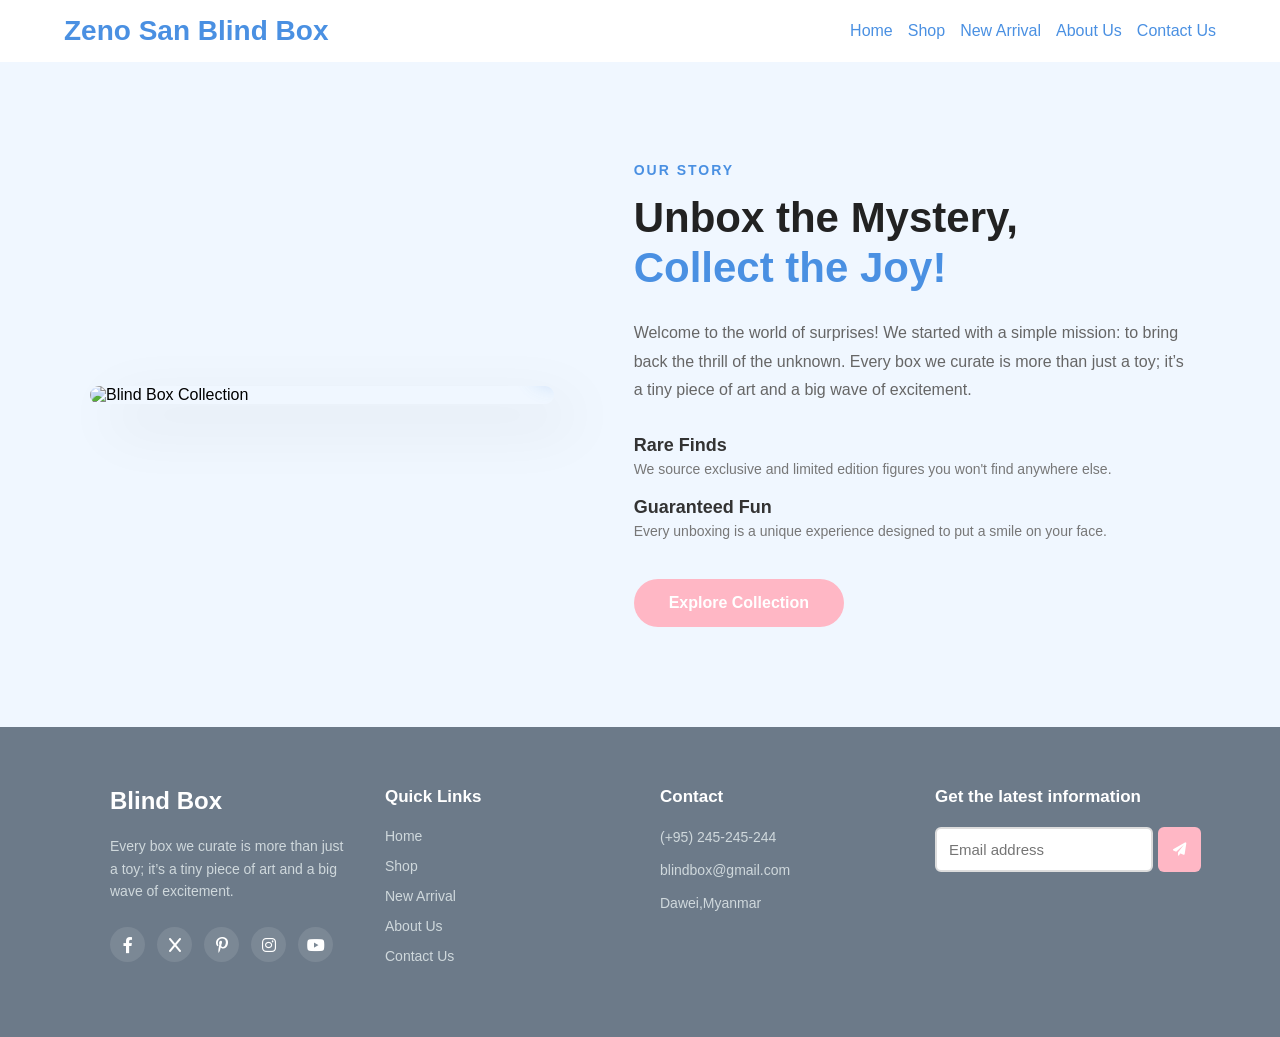
==== about.html @ f90de1c8 "Add files via upload" ====
<!DOCTYPE html>
<html lang="en">
<head>
    <meta charset="UTF-8">
    <meta name="viewport" content="width=device-width, initial-scale=1.0">
    <title>Blind Box | Home</title>
    <link rel="stylesheet" href="style.css">
    <link rel="icon" href="./image/car logo.png">
     <link rel="stylesheet" href="https://cdnjs.cloudflare.com/ajax/libs/font-awesome/6.0.0/css/all.min.css">
</head>
<body>
    <header>
          <div class="logo">Zeno San <span>Blind Box</span></div>
        <nav>
            <a href="index.html">Home</a>
            <a href="shop.html">Shop</a>
            <a href="new-arrival.html">New Arrival</a>
            <a href="about.html">About Us</a>
            <a href="contact.html">Contact Us</a>
        </nav>
    </header>
   
<section id="about">
    <div class="about-container">
        <div class="about-image">
            <div class="image-wrapper">
                <img src="./image/Yooki v10 photo.jpg" alt="Blind Box Collection">
                <div class="experience-badge">
                </div>
            </div>
        </div>

        <div class="about-content">
            <p class="about-subtitle">OUR STORY</p>
            <h2>Unbox the Mystery, <br><span>Collect the Joy!</span></h2>
            
            <p class="about-description">
                Welcome to the world of surprises! We started with a simple mission: to bring back the thrill of the unknown. Every box we curate is more than just a toy; it’s a tiny piece of art and a big wave of excitement.
            </p>

            <div class="about-features">
                <div class="feature-item">
                    <div class="feature-text">
                        <h4>Rare Finds</h4>
                        <p>We source exclusive and limited edition figures you won't find anywhere else.</p>
                    </div>
                </div>
                <div class="feature-item">
                    <div class="feature-text">
                        <h4>Guaranteed Fun</h4>
                        <p>Every unboxing is a unique experience designed to put a smile on your face.</p>
                    </div>
                </div>
            </div>

            <a href="shop.html" class="about-btn">Explore Collection</a>
        </div>
    </div>
</section>

  <footer id="footer">
    <div class="footer-container">
        <div class="footer-col brand-col">
            <div class="footer-logo">
                <span class="logo-text">Blind Box</span>
            </div>
            <p class="brand-desc">
                Every box we curate is more than just a toy; it’s a tiny piece of art and a big wave of excitement.
            </p>
            <div class="social-links">
              <a href="https://www.facebook.com/"><i class="fab fa-facebook-f"></i></a>
                <a href="https://x.com/?lang=en-sg"><i class="fab fa-x"></i></a>
                <a href="https://www.pinterest.com/"><i class="fab fa-pinterest-p"></i></a>
                <a href="http://instagram.com/"><i class="fab fa-instagram"></i></a>
                <a href="https://www.youtube.com/"><i class="fab fa-youtube"></i></a>
            </div>
        </div>

        <div class="footer-col">
            <h4>Quick Links</h4>
            <ul>
            <li><a href="index.html">Home</a></li>
            <li><a href="shop.html">Shop</a></li>
            <li><a href="new-arrival.html">New Arrival</a></li>
            <li><a href="about.html">About Us</a></li>
            <li><a href="contact.html">Contact Us</a></li>
            </ul>
        </div>

        <div class="footer-col">
            <h4>Contact</h4>
            <ul class="contact-info">
                <li>(+95) 245-245-244</li>
                <li>blindbox@gmail.com</li>
                <li>Dawei,Myanmar</li>
            </ul>
        </div>

        <div class="footer-col">
            <h4>Get the latest information</h4>
           
                <form action="#confirm-box4" class="confirm-box4-noti newsletter-form">
                <input type="email" placeholder="Email address" required>
                <button type="submit" class="order-btn4"><i class="fas fa-paper-plane"></i></button>
                  </form>
           
            </div>
    </div>
     </footer>


    
    <div id="confirm-box4" class="modal-overlay4">
    <div class="modal-content4">
        <h3>Message Received!</h3>
        <p>Thank you for choosing Zeno San Blind Box.</p>
        <a href="#" class="close-btn4">OK</a>
    </div>
</div>
</body>
</html>
---- style.css ----
*{margin:0;padding:0;box-sizing:border-box;font-family:Arial,sans-serif;scroll-behavior:smooth;}
body{background:#f0f7ff;}
a{text-decoration:none;color:white;}

/* Header */
header{
    display:flex;
    justify-content:space-between;
    align-items:center;
    padding:15px 5%;
    background:#ffffff;
    position:sticky;
    top:0;
    z-index:1000;
    width: 100%;
}
.logo{color:#4a90e2;font-size:28px;font-weight:bold;}

nav{
    display: flex;
    gap: 15px;
}
nav a{
    margin-left:0;
    font-size:16px;
    color:#4a90e2;
    white-space: nowrap;
}
nav a:hover{color: #ff85a2;}


/* Home page -------------------------*/
.hero {
    height: 80vh;
    background: linear-gradient(rgba(0,0,0,0.5), rgba(0,0,0,0.5)), 
                url(./image/bg.jpg);
    background-size: cover;
    background-position: center;
    
    display: flex;
    align-items: center;
    justify-content: center;
    text-align: center;
    color: #fff;
    width: 100%;
}

.hero-content h1 {
    font-size: 50px;
    margin-bottom: 20px;
}

.btn {
    display: inline-block;
    padding: 12px 30px;
    background: #ff4757;
    color: #fff;
    text-decoration: none;
    border-radius: 25px;
    margin-top: 20px;
    transition: 0.3s;
}

.btn:hover {
    background: #ff6b81;
}

/* Footer page------------------------------------------- */
.footer-bottom {
    text-align: center;
    padding: 30px;
    background: #1565c0;
    color: #fff;
    margin-top: 20px;
}
#footer {
    background: #6c7a89;
    color: #ffffff;
    padding: 60px 20px;
    font-family: 'Arial', sans-serif;
    width: 100%;
    box-sizing: border-box;
}

.footer-container {
    max-width: 1100px;
    margin:0 auto;
    display: flex;
    flex-wrap: wrap; 
    gap: 40px;
    justify-content: space-between;
    padding: 0 20px;
}

.footer-col {
    flex: 1;
    min-width: 200px;
}

.footer-logo {
    display: flex;
    align-items: center;
    gap: 10px;
    margin-bottom: 20px;
}

.logo-text {
    font-size: 24px;
    font-weight: bold;
}

.brand-desc {
    font-size: 14px;
    line-height: 1.6;
    color: #cfd8dc;
    margin-bottom: 25px;
}

.social-links {
    display: flex;
    gap: 12px;
}

.social-links a {
    width: 35px;
    height: 35px;
    background: rgba(255, 255, 255, 0.1);
    border-radius: 50%;
    display: flex;
    align-items: center;
    justify-content: center;
    color: white;
    text-decoration: none;
    transition: 0.3s;
}

.social-links a:hover {
    background:#f48fb1;
}

.footer-col h4 {
    font-size: 17px;
    margin-bottom: 20px;
    font-weight: 600;
}

.footer-col ul {
    list-style: none;
    padding: 0;
}

.footer-col ul li {
    margin-bottom: 12px;
}

.footer-col ul li a {
    color: #cfd8dc;
    text-decoration: none;
    font-size: 14px;
    transition: 0.3s;
}

.footer-col ul li a:hover {
    color:#f48fb1;
}

.contact-info li {
    font-size: 14px;
    color: #cfd8dc;
    line-height: 1.5;
}







/* shop-page-------------------------- */
.section-title {
    text-align: center;
    margin: 50px 0;
    font-size: 36px;
    font-family: 'Times New Roman', Times, serif;
    position: relative;
}


.section-title::after {
    content: '';
    width: 60px;
    height: 3px;
    position: absolute;
    bottom: -10px;
    left: 50%;
    transform: translateX(-50%);
}

.product-grid {
    display: grid;
    grid-template-columns: repeat(4,1fr);
    gap: 30px;
    padding: 0 8%;
    margin-bottom: 50px;
    align-items: stretch;
}

.product-card {
    background: #b2ebf2;
    padding: 25px;
    border-radius: 20px;
    text-align: center;
    box-shadow: 0 10px 20px rgba(0,0,0,0.05);
    transition: all 0.4s cubic-bezier(0.175, 0.885, 0.32, 1.275);
    display: flex;
    flex-direction: column;
    justify-content: space-between;
     border: 1px solid transparent;
}

.product-card:hover {
    transform: translateY(-10px);
    box-shadow: 0 20px 40px rgba(0,0,0,0.1);
    border-color: #4a90e2;
}

.product-card img {
    width: 100%;
    height: 250px;
    object-fit: cover;
    border-radius: 15px;
    margin-bottom: 20px;
    background-color: #f8f8f8;
}

.product-card h3 {
    font-size: 1.2rem;
    color: #1a1a1a;
    margin-bottom: 10px;
    min-height: 50px;
}

.product-card p {
    font-weight: 700;
     color: #555;
    font-size: 1.1rem;
    margin-bottom: 20px;
}

.add-to-cart {
    width: 100%;
    border: none;
    background: #ffb7c5;
    color: #fff;
    padding: 12px;
    border-radius: 10px;
    cursor: pointer;
    font-weight: 600;
    transition: 0.3s;
    margin-top: auto;
}

.add-to-cart:hover {
    background: #f48fb1;
    box-shadow: 0 5px 15px rgba(255, 71, 87, 0.3);
}

.add-to-cart-btn {
    display: block;
    width: 100%;
     background: #ffb7c5;
    color: #ffffff !important;
    padding: 12px;
    border-radius: 10px;
    text-decoration: none;
    font-weight: 600;
    text-align: center;
    transition: 0.3s ease;
    margin-top: auto;
}

.add-to-cart-btn:hover {
    background: #f48fb1;
    transform: translateY(-3px);
    box-shadow: 0 5px 15px rgba(255, 71, 87, 0.4);
}

/* New Arrival page-------------------------- */
.new-container {
    max-width: 1100px;
    margin:50px 0 0 100px;
}

/* Header Section */
.header1 {
    text-align: center;
    margin-bottom: 50px;
}

.header1 h2 {
    font-size: 32px;
    color: #1a1a1a;
    margin-bottom: 10px;
}

.header1 h2 span {
    color: #4a90e2; /* Highlight အရောင် */
}

.header1 p {
    color: #666;
    font-size: 16px;
}
.card-grid {
    display: grid;
    grid-template-columns: repeat(2, 1fr); /* ဘေးချင်းကပ် ၂ ခု */
    gap: 30px;
}

/* Card Design */
.arrival-card {
    background: #b2ebf2;
    border-radius: 24px;
    overflow: hidden;
    display: flex; /* ဘေးတိုက် ပုံစံ */
    align-items: center;
    padding: 25px;
    position: relative;
    box-shadow: 0 10px 30px rgba(0,0,0,0.05);
    transition: all 0.3s ease;
    border: 1px solid transparent;
}

.arrival-card:hover {
    transform: translateY(-10px);
    box-shadow: 0 20px 40px rgba(0,0,0,0.1);
    border-color: #4a90e2;
}

/* Badge (HOT RELEASE) */
.badge {
    position: absolute;
    top: 20px;
    left: 20px;
    background: #ff4757;
    color: #fff;
    padding: 5px 12px;
    font-size: 11px;
    font-weight: bold;
    border-radius: 50px;
    z-index: 2;
}

/* Image Section */
.img-box {
    flex: 1;
    min-width: 180px;
    height: 220px;
    background: #f8f9fa;
    border-radius: 18px;
    display: flex;
    justify-content: center;
    align-items: center;
}

.img-box img {
    max-width: 90%;
    max-height: 90%;
    object-fit: contain;
}

/* Content Section */
.content {
    flex: 1.5;
    padding-left: 25px;
}

.content h3 {
    font-size: 20px;
    margin-bottom: 12px;
    color: #1a1a1a;
}

.content p {
    font-size: 14px;
    color: #555;
    line-height: 1.6;
    margin-bottom: 20px;
}

/* Button Design */
.pre-order-btn {
    padding: 12px 25px;
     color: #fff;
    background-color: #ffb7c5;
    border: 2px;
    border-radius: 50px;
    font-weight: bold;
    cursor: pointer;
    transition: all 0.3s ease;
    margin-left: 20px;
}

.pre-order-btn:hover {
    background: #f48fb1;
    color: #fff;
    box-shadow: 0 5px 15px rgba(255, 71, 87, 0.3);
}


@media (max-width: 768px) {
    .card-grid {
        grid-template-columns: 1fr;
    }
    .arrival-card {
        flex-direction: column;
        text-align: center;
    }
    .content {
        padding-left: 0;
        padding-top: 20px;
    }
}

/* About Section ----------------------------*/
 #about {
    padding: 100px 20px;
    overflow: hidden;
}

.about-container {
    max-width: 1100px;
    margin: 0 auto;
    display: flex;
    align-items: center;
    gap: 80px;
}

/* Image Side Styles */
.about-image {
    flex: 1;
    position: relative;
}

.image-wrapper {
    position: relative;
    border-radius: 20px;
    overflow: hidden;
    box-shadow: 20px 20px 60px rgba(0,0,0,0.1);
}

.image-wrapper img {
    width: 100%;
    display: block;
    transition: transform 0.5s ease;
}

.image-wrapper:hover img {
    transform: scale(1.05);
}

.experience-badge {
    position: absolute;
    bottom: 30px;
    right: -20px;
    background: #4a90e2;
    color: white;
    padding: 20px;
    border-radius: 15px;
    text-align: center;
    box-shadow: 0 10px 20px rgba(74, 144, 226, 0.3);
}

.experience-badge span {
    font-size: 24px;
    font-weight: bold;
    display: block;
}

/* Content Side Styles */
.about-content {
    flex: 1.2;
}

.about-subtitle {
    color: #4a90e2;
    font-weight: 700;
    letter-spacing: 2px;
    font-size: 14px;
    margin-bottom: 15px;
}

.about-content h2 {
    font-size: 42px;
    line-height: 1.2;
    margin-bottom: 25px;
    color: #222;
}

.about-content h2 span {
    color: #4a90e2;
}

.about-description {
    font-size: 16px;
    color: #666;
    line-height: 1.8;
    margin-bottom: 30px;
}

/* Features List */
.about-features {
    margin-bottom: 40px;
}

.feature-item {
    display: flex;
    gap: 15px;
    margin-bottom: 20px;
}

.feature-icon {
    font-size: 24px;
    background: white;
    width: 50px;
    height: 50px;
    display: flex;
    align-items: center;
    justify-content: center;
    border-radius: 12px;
    box-shadow: 0 5px 15px rgba(0,0,0,0.05);
}

.feature-text h4 {
    margin: 0 0 5px 0;
    font-size: 18px;
    color: #333;
}

.feature-text p {
    margin: 0;
    color: #777;
    font-size: 14px;
}

/* CTA Button */
.about-btn {
    display: inline-block;
    padding: 15px 35px;
    background-color: #ffb7c5;
    color: white;
    text-decoration: none;
    border-radius: 50px;
    font-weight: 600;
    transition: 0.3s;
}

.about-btn:hover {
    background-color: #f48fb1;
    transform: translateY(-3px);
    box-shadow: 0 10px 20px rgba(0,0,0,0.1);
}

/* Contact Section --------------------------*/
#contact {
    font-family: 'Segoe UI', Tahoma, Geneva, Verdana, sans-serif;
    padding: 60px 20px;
  
    color: #333;
}

.contact-container {
    max-width: 1100px;
    margin: 0 auto;
}

.contact-header {
    text-align: center;
    margin-bottom: 50px;
}


.contact-header h1 {
    font-size: 36px;
    margin: 10px 0;
}

.description {
    color: #666;
    max-width: 600px;
    margin: 0 auto;
    line-height: 1.6;
}

/* Layout for Content */
.contact-content {
    display: flex;
    gap: 50px;
    align-items: flex-start;
}

/* Left Side Styling */
.contact-info {
    flex: 1;
}

.info-item {
    display: flex;
    align-items: center;
    margin-bottom: 25px;
  
}


.info-item h3 {
    margin: 0;
    font-size: 16px;
    color: #333;
}

.info-item p {
    margin: 5px 0 0;
    color: #666;
}

.map-placeholder img {
    width: 100%;
    border-radius: 12px;
    margin-top: 20px;
}

/* Form Side Styling */
.contact-form-card {
    flex: 1;
    background: #fff;
    padding: 30px;
    border-radius: 12px;
    box-shadow: 0 10px 30px rgba(0,0,0,0.05);
    max-width: 600px;
    margin-left: 250px;
}

.form-group {
    margin-bottom: 20px;
}

.form-group label {
    display: block;
    font-size: 14px;
    font-weight: 600;
    margin-bottom: 8px;
}

.form-group input, 
.form-group textarea {
    width: 100%;
    padding: 12px 0;
    border: none;
    border-bottom: 1px solid #ddd;
    outline: none;
    font-size: 15px;
    transition: border-color 0.3s;
}

.form-group input:focus, 
.form-group textarea:focus {
    border-bottom: 1px solid #4a90e2;
}

.submit-btn {
    width: 100%;
    padding: 15px;
    background-color: #ffb7c5;
    color: white;
    border: none;
    border-radius: 8px;
    font-size: 16px;
    font-weight: bold;
    cursor: pointer;
    transition: background 0.3s;
}

.submit-btn:hover {
    background-color: #f48fb1;
}

/* order page------------------------------------------------------------------------- */
.order-container1 {
    background: #f8f7f8;
    max-width: 600px;
    width: 100%;
    padding: 40px;
    border-radius: 15px;
    box-shadow: 0 10px 30px rgba(0,0,0,0.08);
    margin: 50px 0 50px 450px;
}

h3{
    color: #1a1a1a;
    margin-top: 0;
    text-align: center;
    border-bottom: 2px #007bff;
    padding-bottom: 10px;
}

.section-title1 {
    font-size: 14px;
    text-transform: uppercase;
    color: #888;
    margin: 25px 0 15px 0;
    letter-spacing: 1px;
    font-weight: bold;
}

.form-group1 {
    margin-bottom: 18px;
}

label {
    display: block;
    font-size: 14px;
    margin-bottom: 7px;
    color: #444;
    font-weight: 500;
}

input, select, textarea {
    width: 100%;
    padding: 12px;
    border: 1px solid #ddd;
    border-radius: 8px;
    font-size: 15px;
    transition: border 0.3s;
}

input:focus, select:focus, textarea:focus {
    border-color: #007bff;
    outline: none;
}

.row {
    display: flex;
    gap: 20px;
}

.radio-group, .checkbox-group {
    display: flex;
    align-items: center;
    gap: 5px;
    margin-top: 10px;
}

.inline-label {
    display: inline;
    margin: 0;
    cursor: pointer;
}

input[type="radio"], input[type="checkbox"] {
    width: auto;
}


/*--------------- contact-confirm noti--------------------------- */
.confirm-box1-noti input {
    width: 100%;
    padding: 12px;
    border: 2px solid #ddd;
    border-radius: 6px;
    box-sizing: border-box;
    transition: border-color 0.3s;
}


.order-btn1 {
    width: 100%;
    padding: 12px;
   border: none;
    border-radius: 6px;
    cursor: pointer;
    font-size: 16px;
    font-weight: bold;
    display: block;
    background: #ffb7c5;
    color: #fff;
    text-align: center;
    margin-top: 30px;
    transition: 0.3s;
}

.order-btn1:hover {
    background: #f48fb1;
}


.modal-overlay1 {
    position: fixed;
    top: 0; left: 0;
    width: 100%; height: 100%;
    background: rgba(0, 0, 0, 0.5);
    display: none; 
    justify-content: center;
    align-items: center;
}

.modal-overlay1:target {
    display: flex;
}

.modal-content1 {
    background:#fff;
    padding: 25px;
    border-radius: 8px;
    text-align: center;
    animation: fadeIn 0.3s;
}

.close-btn1 {
    display: inline-block;
    margin-top: 15px;
    padding: 8px 25px;
    background: #ffb7c5;
    color: white;
    text-decoration: none;
    border-radius: 5px;
}

@keyframes fadeIn {
    from { opacity: 0; transform: translateY(-20px); }
    to { opacity: 1; transform: translateY(0); }
}

/*--------------- newletter-confirm noti--------------------------- */
.newsletter-form{
    display: flex;
    align-self: center;
    gap: 5px;
    
}
 .confirm-box4-noti input {
    flex: 1;
    width: 250px;
    padding: 12px;
    border: 2px solid #ddd;
    border-radius: 6px;
    box-sizing: border-box;
    transition: border-color 0.3s;

}

.order-btn4 {
  
    padding: 10px 15px;
   border: none;
    border-radius: 6px;
    cursor: pointer;
    
    font-weight: bold;
    display: block;
    background: #ffb7c5;
    color: #fff;
    text-align: center;
  
    transition: 0.3s;
}

.order-btn4:hover {
    background: #f48fb1;
}


.modal-overlay4 {
    position: fixed;
    top: 0; left: 0;
    width: 100%; height: 100%;
    background: rgba(0, 0, 0, 0.5);
    display: none; 
    justify-content: center;
    align-items: center;
}

.modal-overlay4:target {
    display: flex;
}

.modal-content4 {
    background:#fff;
    padding: 25px;
    border-radius: 8px;
    text-align: center;
    animation: fadeIn 0.3s;
}

.close-btn4 {
    display: inline-block;
    margin-top: 15px;
    padding: 8px 25px;
    background: #ffb7c5;
    color: white;
    text-decoration: none;
    border-radius: 5px;
}

@keyframes fadeIn {
    from { opacity: 0; transform: translateY(-20px); }
    to { opacity: 1; transform: translateY(0); }
}

/*--------------- order-confirm noti--------------------------- */
.confirm-box3-noti input {
    width: 100%;
    padding: 12px;
    border: 2px solid #ddd;
    border-radius: 6px;
    box-sizing: border-box;
    transition: border-color 0.3s;
}


.order-btn3 {
    width: 100%;
    padding: 12px;
   border: none;
    border-radius: 6px;
    cursor: pointer;
    font-size: 16px;
    font-weight: bold;
    display: block;
    background: #ffb7c5;
    color: #fff;
    text-align: center;
    margin-top: 30px;
    transition: 0.3s;
}

.order-btn3:hover {
    background: #f48fb1;
}


.modal-overlay3 {
    position: fixed;
    top: 0; left: 0;
    width: 100%; height: 100%;
    background: rgba(0, 0, 0, 0.5);
    display: none; 
    justify-content: center;
    align-items: center;
}

.modal-overlay3:target {
    display: flex;
}

.modal-content3 {
    background:#fff;
    padding: 25px;
    border-radius: 8px;
    text-align: center;
    animation: fadeIn 0.3s;
}

.close-btn3 {
    display: inline-block;
    margin-top: 15px;
    padding: 8px 25px;
    background: #ffb7c5;
    color: white;
    text-decoration: none;
    border-radius: 5px;
}

@keyframes fadeIn {
    from { opacity: 0; transform: translateY(-20px); }
    to { opacity: 1; transform: translateY(0); }
}

@media (max-width: 768px) {
    header {
        flex-direction: column;
        padding: 15px 10px;
        text-align: center;
        gap: 15px;
    }
    
    nav {
        /* margin-top: 15px; */
        justify-content: center;
        flex-wrap: wrap;
        width: 100%;
    }

    nav a {
        margin: 5px;
        font-size: 14px;
    }
    footer{
        display: flex;
        flex-direction: column;
        width: 100%;
        padding:20px;
    }
    .footer-content{
        width: 100%;
        margin-bottom: 20px;
    }
    .footer-container {
        flex-direction: column; /* Footer item များကို အပေါ်အောက် စီခိုင်းခြင်း */
        text-align: center;
    }

    .social-links {
        justify-content: center;
    }

    .newsletter-form {
        flex-direction: column;
        align-items: center;
    }
}
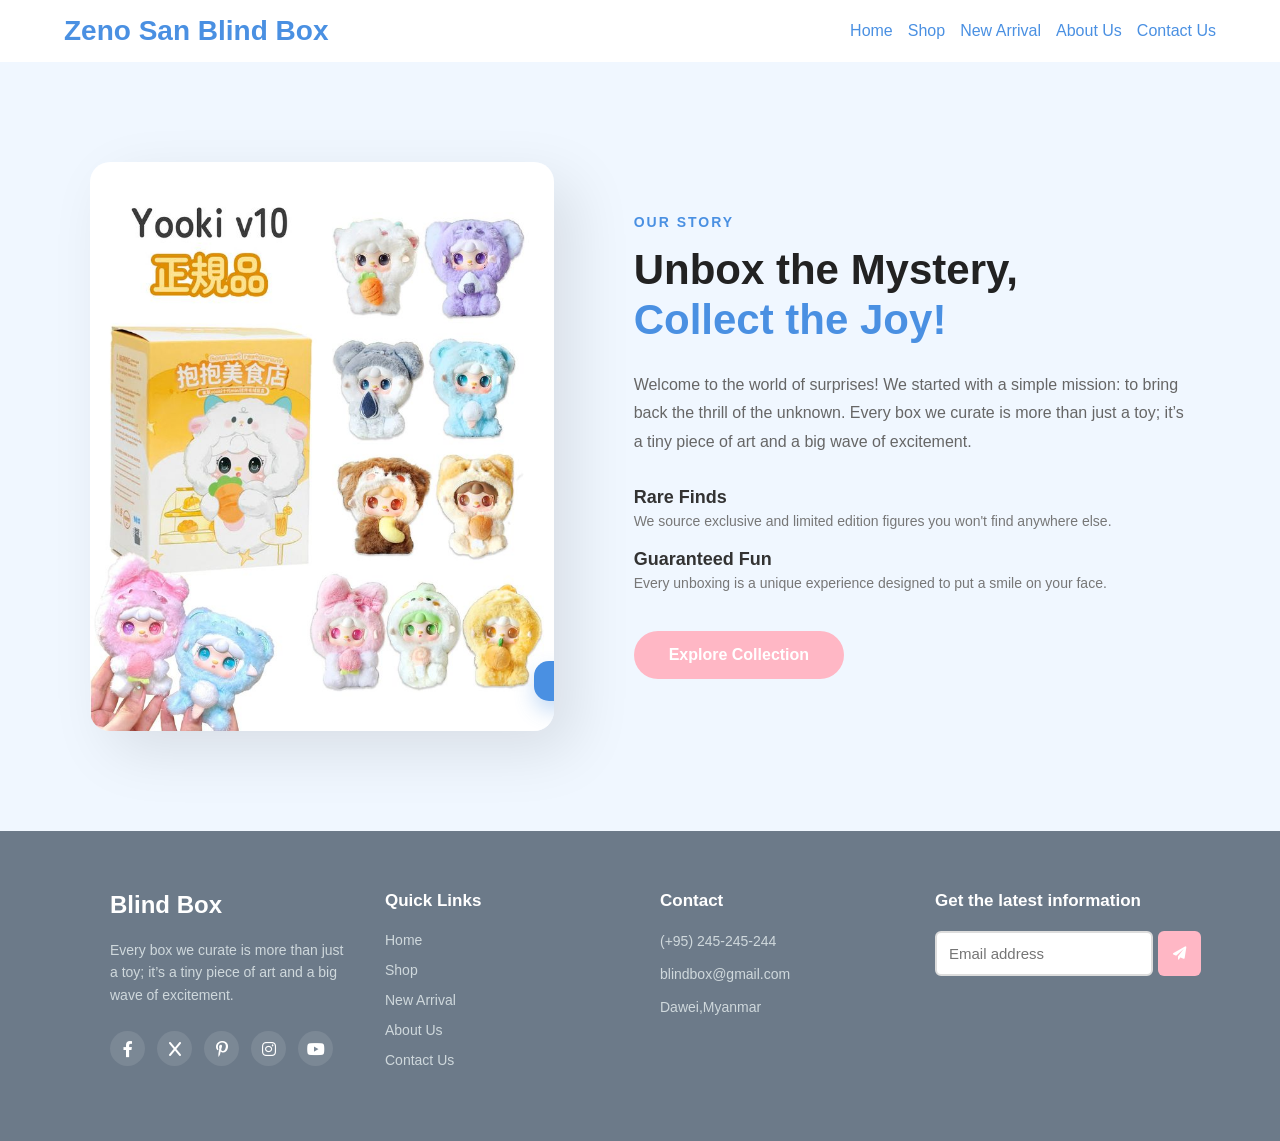
==== commit 59d5a938: "Update about.html" ====
--- a/about.html
+++ b/about.html
@@ -24,7 +24,7 @@
     <div class="about-container">
         <div class="about-image">
             <div class="image-wrapper">
-                <img src="./image/Yooki v10 photo.jpg" alt="Blind Box Collection">
+                <img src="Yooki v10 photo.jpg" alt="Blind Box Collection">
                 <div class="experience-badge">
                 </div>
             </div>
@@ -118,4 +118,4 @@
     </div>
 </div>
 </body>
-</html>+</html>
--- a/style.css
+++ b/style.css
@@ -34,7 +34,7 @@
 .hero {
     height: 80vh;
     background: linear-gradient(rgba(0,0,0,0.5), rgba(0,0,0,0.5)), 
-                url(./image/bg.jpg);
+                url(bg.jpg);
     background-size: cover;
     background-position: center;
     
@@ -1018,4 +1018,4 @@
         flex-direction: column;
         align-items: center;
     }
-}+}
